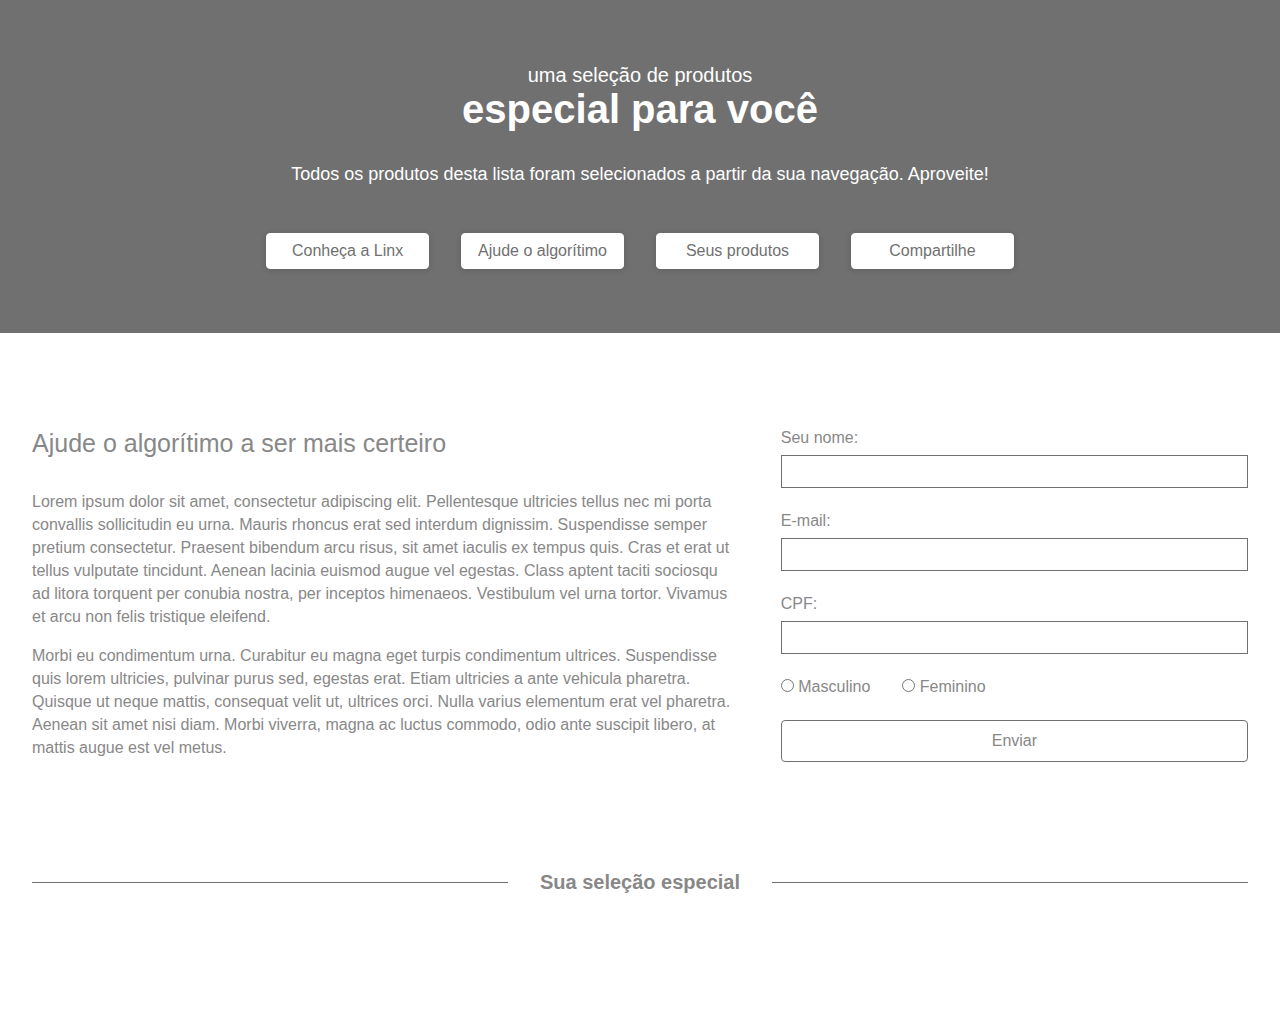
==== src/index.html @ a8bf762a "styles: adding home, algorithms and products section layout" ====
<!DOCTYPE html>
<html lang="pt-br">
<head>
  <meta charset="UTF-8">
  <meta http-equiv="X-UA-Compatible" content="IE=edge">
  <meta name="viewport" content="width=device-width, initial-scale=1.0">
  <link rel="stylesheet" href="styles/globals.css" />
  <link rel="stylesheet" href="styles/index.css" />
  <title>Linx | Frontend Challenge</title>
</head>
<body>

  <main class="hero">
    <h1>
      <span>uma seleção de produtos</span>
      especial para você
    </h1>
    <p>
      Todos os produtos desta lista
      foram selecionados a partir
      da sua navegação. Aproveite!
    </p>
    <div class="action-buttons">
      <a>Conheça a Linx</a>
      <a>Ajude o algorítimo</a>
      <a>Seus produtos</a>
      <a>Compartilhe</a>
    </div>
  </main>

  <div class="container">
    <section class="algorithm">
      <div class="algorithm-info">
        <h3>Ajude o algorítimo a ser mais certeiro</h3>
        <p>
          Lorem ipsum dolor sit amet, consectetur
          adipiscing elit. Pellentesque ultricies
          tellus nec mi porta convallis sollicitudin
          eu urna. Mauris rhoncus erat sed interdum
          dignissim. Suspendisse semper pretium
          consectetur. Praesent bibendum arcu risus,
          sit amet iaculis ex tempus quis. Cras et erat
          ut tellus vulputate tincidunt. Aenean lacinia
          euismod augue vel egestas. Class aptent taciti
          sociosqu ad litora torquent per conubia nostra,
          per inceptos himenaeos. Vestibulum vel urna tortor.
          Vivamus et arcu non felis tristique eleifend.
        </p>
        <p>
          Morbi eu condimentum urna. Curabitur eu
          magna eget turpis condimentum ultrices.
          Suspendisse quis lorem ultricies, pulvinar
          purus sed, egestas erat. Etiam ultricies
          a ante vehicula pharetra. Quisque ut neque
          mattis, consequat velit ut, ultrices orci.
          Nulla varius elementum erat vel pharetra.
          Aenean sit amet nisi diam. Morbi viverra,
          magna ac luctus commodo, odio ante suscipit
          libero, at mattis augue est vel metus.
        </p>
      </div>
      <div>
        <form class="algorithm-form">
          <div class="form-group">
            <label for="name">Seu nome:</label>
            <input id="name">
          </div>
          <div class="form-group">
            <label for="email">E-mail:</label>
            <input id="email">
          </div>
          <div class="form-group">
            <label for="doc">CPF:</label>
            <input id="doc">
          </div>
          <div class="radio-input">
            <div>
              <input type="radio" value="male" id="male" name="gender">
              <label for="male">Masculino</label>
            </div>
            <div>
              <input type="radio" value="female" id="female" name="gender">
              <label for="female">Feminino</label>
            </div>
          </div>
          <button class="button">Enviar</button>
        </form>
      </div>
    </section>

    <section>
      <span class="divider">Sua seleção especial</span>
      <div class="products" id="products">
      </div>
    </section>
  </div>

  <script type="module" src="scripts/index.js"></script>
</body>
</html>
---- src/styles/globals.css ----
* {
  margin: 0;
  padding: 0;
  box-sizing: border-box;
}

:root {
  --primary: #707070;
  --text: #888888;
  --white: #ffffff;
}

html {
  font-family: Helvetica, sans-serif;
  color: var(--text);
}

a, button {
  cursor: pointer;
}

button {
  outline: none;
  border: none;
}

/* Global classes */

.divider {
  position: relative;
  display: flex;
  justify-content: center;
  align-items: center;
  gap: 2rem;

  margin: 4rem 0;

  font-size: 20px;
  font-weight: 800;
  white-space: nowrap;
}

.divider::after {
  content: '';
  width: 100%;
  height: 1px;
  background: var(--primary);
}

.divider::before {
  content: '';
  width: 100%;
  height: 1px;
  background: var(--primary);
}
---- src/styles/index.css ----
.container {
  max-width: 1300px;
  margin: 0 auto;

  padding: 4rem 2rem;

  display: flex;
  flex-direction: column;
}

/* Main section */

.hero {
  position: relative;
  background: var(--primary);
  color: var(--white);

  padding: 4rem 2rem;

  display: flex;
  flex-direction: column;
  align-items: center;
}

.hero h1 {
  display: flex;
  flex-direction: column;
  align-items: center;
  font-size: 40px;

  margin-bottom: 2rem;
}

.hero h1 span {
  font-size: 20px;
  font-weight: 400;
}

.hero p {
  font-size: 18px;
  margin-bottom: 3rem;
}

.action-buttons{
  display: grid;
  grid-template-columns: 1fr 1fr 1fr 1fr;
  gap: 2rem;
}

.action-buttons a {
  display: flex;
  align-items: center;
  justify-content: center;

  text-align: center;
  white-space: nowrap;

  background: var(--white);
  color: var(--primary);
  box-shadow: 0px 1px 6px #00000029;

  border: 1px solid var(--white);
  border-radius: 4px;
  padding: 0.5rem 1rem;

  transition: all 0.3s ease;
}

.action-buttons a:hover {
  background: none;
  color: var(--white);
}

/* Algorithm section */

.algorithm {
  display: grid;
  grid-template-columns: 3fr 2fr;
  gap: 3rem;
  grid-gap: 3rem;

  color: var(--text);

  margin: 2rem 0;
}

.algorithm-info h3 {
  font-size: 25px;
  font-weight: 400;
  margin-bottom: 2rem;
}

.algorithm p {
  font-size: 16px;
  line-height: 23px;
  margin-bottom: 1rem;
}

.form-group {
  display: flex;
  flex-direction: column;

  margin-bottom: 1.5rem;
}

.form-group label {
  margin-bottom: 0.5rem;
}

.form-group input {
  padding: 0.5rem 1rem;
  border: 1px solid var(--primary);
}

.radio-input {
  display: flex;
  gap: 2rem;
  align-items: center;

  margin-bottom: 1.5rem;
}

.button {
  width: 100%;
  color: var(--text);
  font-size: 16px;

  background: none;
  border: 1px solid var(--primary);
  border-radius: 4px;
  padding: 0.7rem 1rem;

  transition: all 0.3s ease;
}

.button:hover {
  background: var(--text);
  color: var(--white);
}

/* Products Section */
.products {
  display: grid;
  grid-template-columns: 1fr 1fr 1fr 1fr;
  gap: 2rem;
  grid-gap: 2rem;
}

.card {
  display: flex;
  flex-direction: column;
  justify-content: center;
  gap: 1rem;
}

.card img {
  border: 1px solid var(--primary);
}

.card h5 {
  font-size: 18px;
  font-weight: 400;
}

.card p {
  font-size: 16px;
}

.price {
  display: flex;
  flex-direction: column;
  gap: 0.5rem;
}

.price span:nth-child(2) {
  font-size: 18px;
  font-weight: 800;
}

@media (max-width: 768px) {
  .action-buttons{
    grid-template-columns: 1fr 1fr;
  }
  
  .algorithm {
    grid-template-columns: 1fr;
  }
}
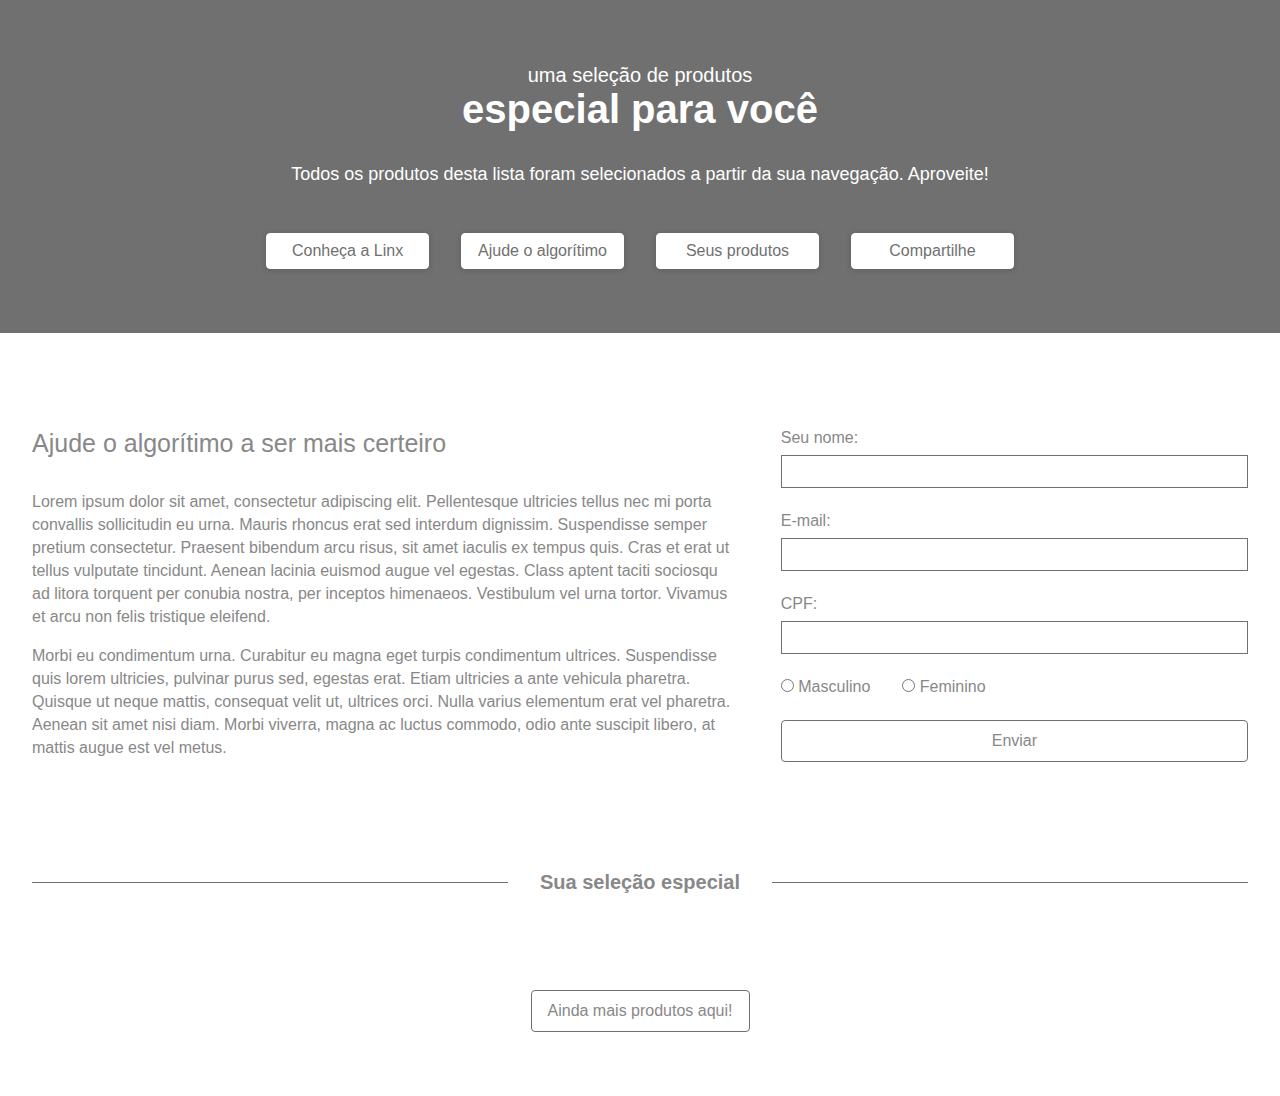
==== commit 3ef94404: "feat: listing products" ====
--- a/src/index.html
+++ b/src/index.html
@@ -88,13 +88,17 @@
       </div>
     </section>
 
-    <section>
+    <section class="selection">
       <span class="divider">Sua seleção especial</span>
       <div class="products" id="products">
+
+      </div>
+      <div>
+        <button class="button" id="more-products" data-page="1" onclick="moreProducts()">Ainda mais produtos aqui!</button>
       </div>
     </section>
   </div>
 
-  <script type="module" src="scripts/index.js"></script>
+  <script defer type="module" src="scripts/index.js"></script>
 </body>
 </html>--- a/src/styles/globals.css
+++ b/src/styles/globals.css
@@ -27,6 +27,7 @@
 /* Global classes */
 
 .divider {
+  width: 100%;
   position: relative;
   display: flex;
   justify-content: center;
--- a/src/styles/index.css
+++ b/src/styles/index.css
@@ -26,8 +26,10 @@
   display: flex;
   flex-direction: column;
   align-items: center;
+
   font-size: 40px;
-
+  text-align: center;
+  
   margin-bottom: 2rem;
 }
 
@@ -37,6 +39,7 @@
 }
 
 .hero p {
+  text-align: center;
   font-size: 18px;
   margin-bottom: 3rem;
 }
@@ -139,11 +142,19 @@
 }
 
 /* Products Section */
+.selection {
+  display: flex;
+  flex-direction: column;
+  align-items: center;
+}
+
 .products {
   display: grid;
   grid-template-columns: 1fr 1fr 1fr 1fr;
   gap: 2rem;
   grid-gap: 2rem;
+
+  margin: 0 0 2rem;
 }
 
 .card {
@@ -151,10 +162,6 @@
   flex-direction: column;
   justify-content: center;
   gap: 1rem;
-}
-
-.card img {
-  border: 1px solid var(--primary);
 }
 
 .card h5 {
@@ -166,6 +173,17 @@
   font-size: 16px;
 }
 
+.image-container {
+  width: 100%;
+  padding: 2rem;
+
+  display: flex;
+  align-items: center;
+  justify-content: center;
+
+  border: 1px solid var(--primary);
+}
+
 .price {
   display: flex;
   flex-direction: column;
@@ -177,6 +195,12 @@
   font-weight: 800;
 }
 
+@media (max-width: 900px) {
+  .products {
+    grid-template-columns: 1fr 1fr 1fr;
+  }
+}
+
 @media (max-width: 768px) {
   .action-buttons{
     grid-template-columns: 1fr 1fr;
@@ -185,4 +209,12 @@
   .algorithm {
     grid-template-columns: 1fr;
   }
+
+  .products {
+    grid-template-columns: 1fr 1fr;
+  }
+
+  .image-container  {
+    padding: 0;
+  }
 }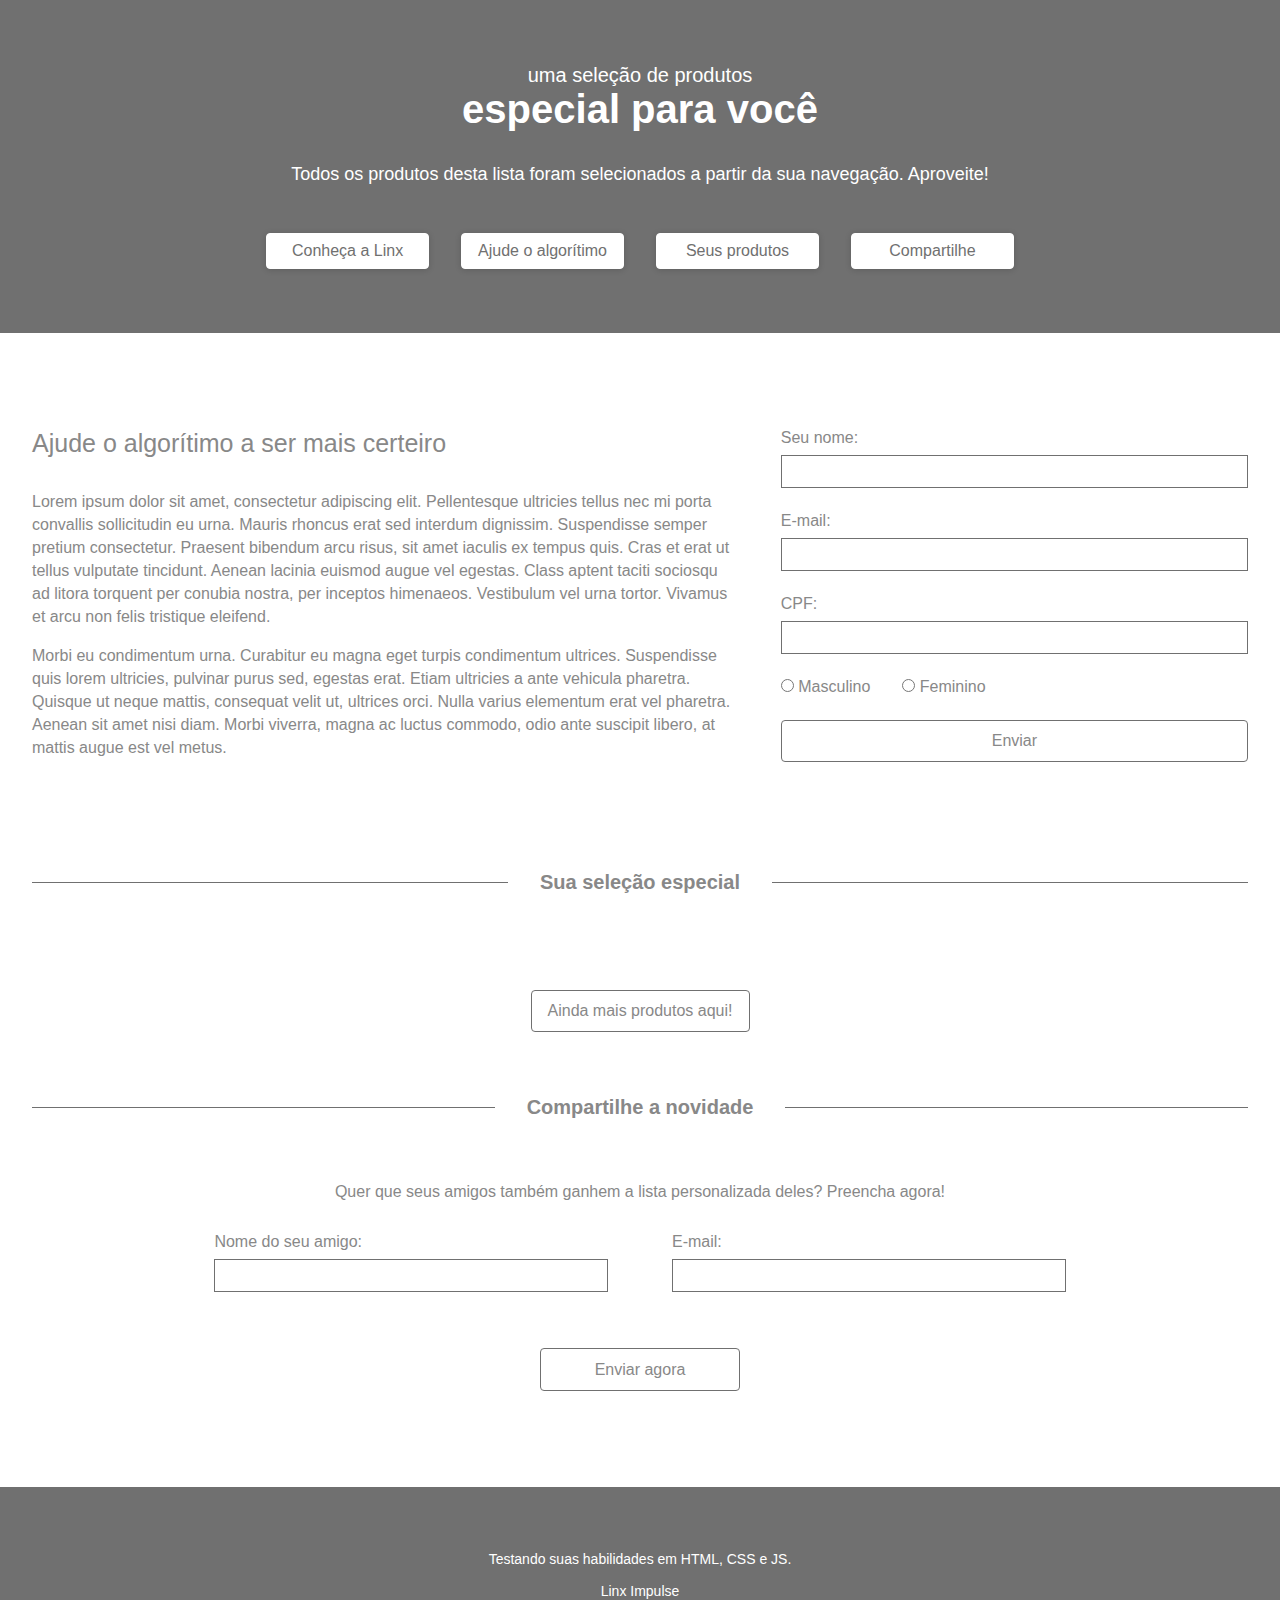
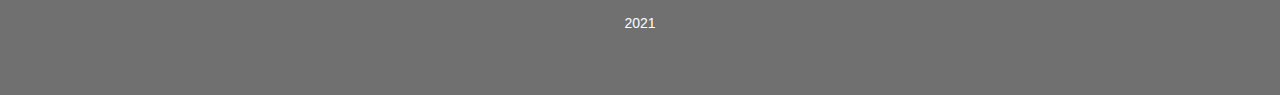
==== commit e9fee85e: "feat: formating money and desktop layout finish" ====
--- a/src/index.html
+++ b/src/index.html
@@ -90,15 +90,50 @@
 
     <section class="selection">
       <span class="divider">Sua seleção especial</span>
-      <div class="products" id="products">
-
-      </div>
+      <div class="products" id="products"></div>
       <div>
-        <button class="button" id="more-products" data-page="1" onclick="moreProducts()">Ainda mais produtos aqui!</button>
+        <button
+          class="button"
+          id="more-products"
+          data-page="1"
+          onclick="moreProducts()"
+        >
+          Ainda mais produtos aqui!
+        </button>
       </div>
     </section>
+
+    <section class="share">
+      <span class="divider">Compartilhe a novidade</span>
+      <p>
+        Quer que seus amigos também ganhem a
+        lista personalizada deles? Preencha
+        agora!
+      </p>
+      <form class="share-form">
+        <div>
+          <div class="form-group">
+            <label for="friend-name">Nome do seu amigo:</label>
+            <input id="friend-name">
+          </div>
+          <div class="form-group">
+            <label for="friend-email">E-mail:</label>
+            <input id="friend-email">
+          </div>
+        </div>
+        <div>
+          <button class="button">Enviar agora</button>
+        </div>
+      </form>
+    </section>
   </div>
-
-  <script defer type="module" src="scripts/index.js"></script>
+  
+  <footer class="footer">
+    <span>Testando suas habilidades em HTML, CSS e JS.</span>
+    <span>Linx Impulse</span>
+    <time>2021</time>
+  </footer>
+  
+  <script type="module" src="scripts/index.js"></script>
 </body>
 </html>--- a/src/styles/globals.css
+++ b/src/styles/globals.css
@@ -26,6 +26,25 @@
 
 /* Global classes */
 
+.button {
+  width: 100%;
+  min-width: 200px;
+  color: var(--text);
+  font-size: 16px;
+
+  background: none;
+  border: 1px solid var(--primary);
+  border-radius: 4px;
+  padding: 0.7rem 1rem;
+
+  transition: all 0.3s ease;
+}
+
+.button:hover {
+  background: var(--text);
+  color: var(--white);
+}
+
 .divider {
   width: 100%;
   position: relative;
@@ -53,4 +72,4 @@
   width: 100%;
   height: 1px;
   background: var(--primary);
-}+}
--- a/src/styles/index.css
+++ b/src/styles/index.css
@@ -100,6 +100,7 @@
 }
 
 .form-group {
+  width: 100%;
   display: flex;
   flex-direction: column;
 
@@ -121,24 +122,6 @@
   align-items: center;
 
   margin-bottom: 1.5rem;
-}
-
-.button {
-  width: 100%;
-  color: var(--text);
-  font-size: 16px;
-
-  background: none;
-  border: 1px solid var(--primary);
-  border-radius: 4px;
-  padding: 0.7rem 1rem;
-
-  transition: all 0.3s ease;
-}
-
-.button:hover {
-  background: var(--text);
-  color: var(--white);
 }
 
 /* Products Section */
@@ -195,6 +178,48 @@
   font-weight: 800;
 }
 
+/* Share section */
+
+.share {
+  display: flex;
+  flex-direction: column;
+  align-items: center;
+}
+
+.share-form {
+  width: 70%;
+  display: flex;
+  flex-direction: column;
+  justify-content: center;
+  align-items: center;
+  
+  margin: 2rem 0;
+}
+
+.share-form>div:first-child {
+  width: 100%;
+  display: flex;
+  gap: 4rem;
+  margin-bottom: 2rem;
+}
+
+/* Footer */
+
+.footer {
+  background: var(--primary);
+  color: var(--white);
+
+  font-size: 14px;
+
+  padding: 4rem 2rem;
+
+  display: flex;
+  flex-direction: column;
+  justify-content: center;
+  align-items: center;
+  gap: 1rem;
+}
+
 @media (max-width: 900px) {
   .products {
     grid-template-columns: 1fr 1fr 1fr;
@@ -217,4 +242,13 @@
   .image-container  {
     padding: 0;
   }
+
+  .share-form {
+    width: 100%;
+  }
+
+  .share-form>div {
+    flex-direction: column;
+    gap: 0;
+  }
 }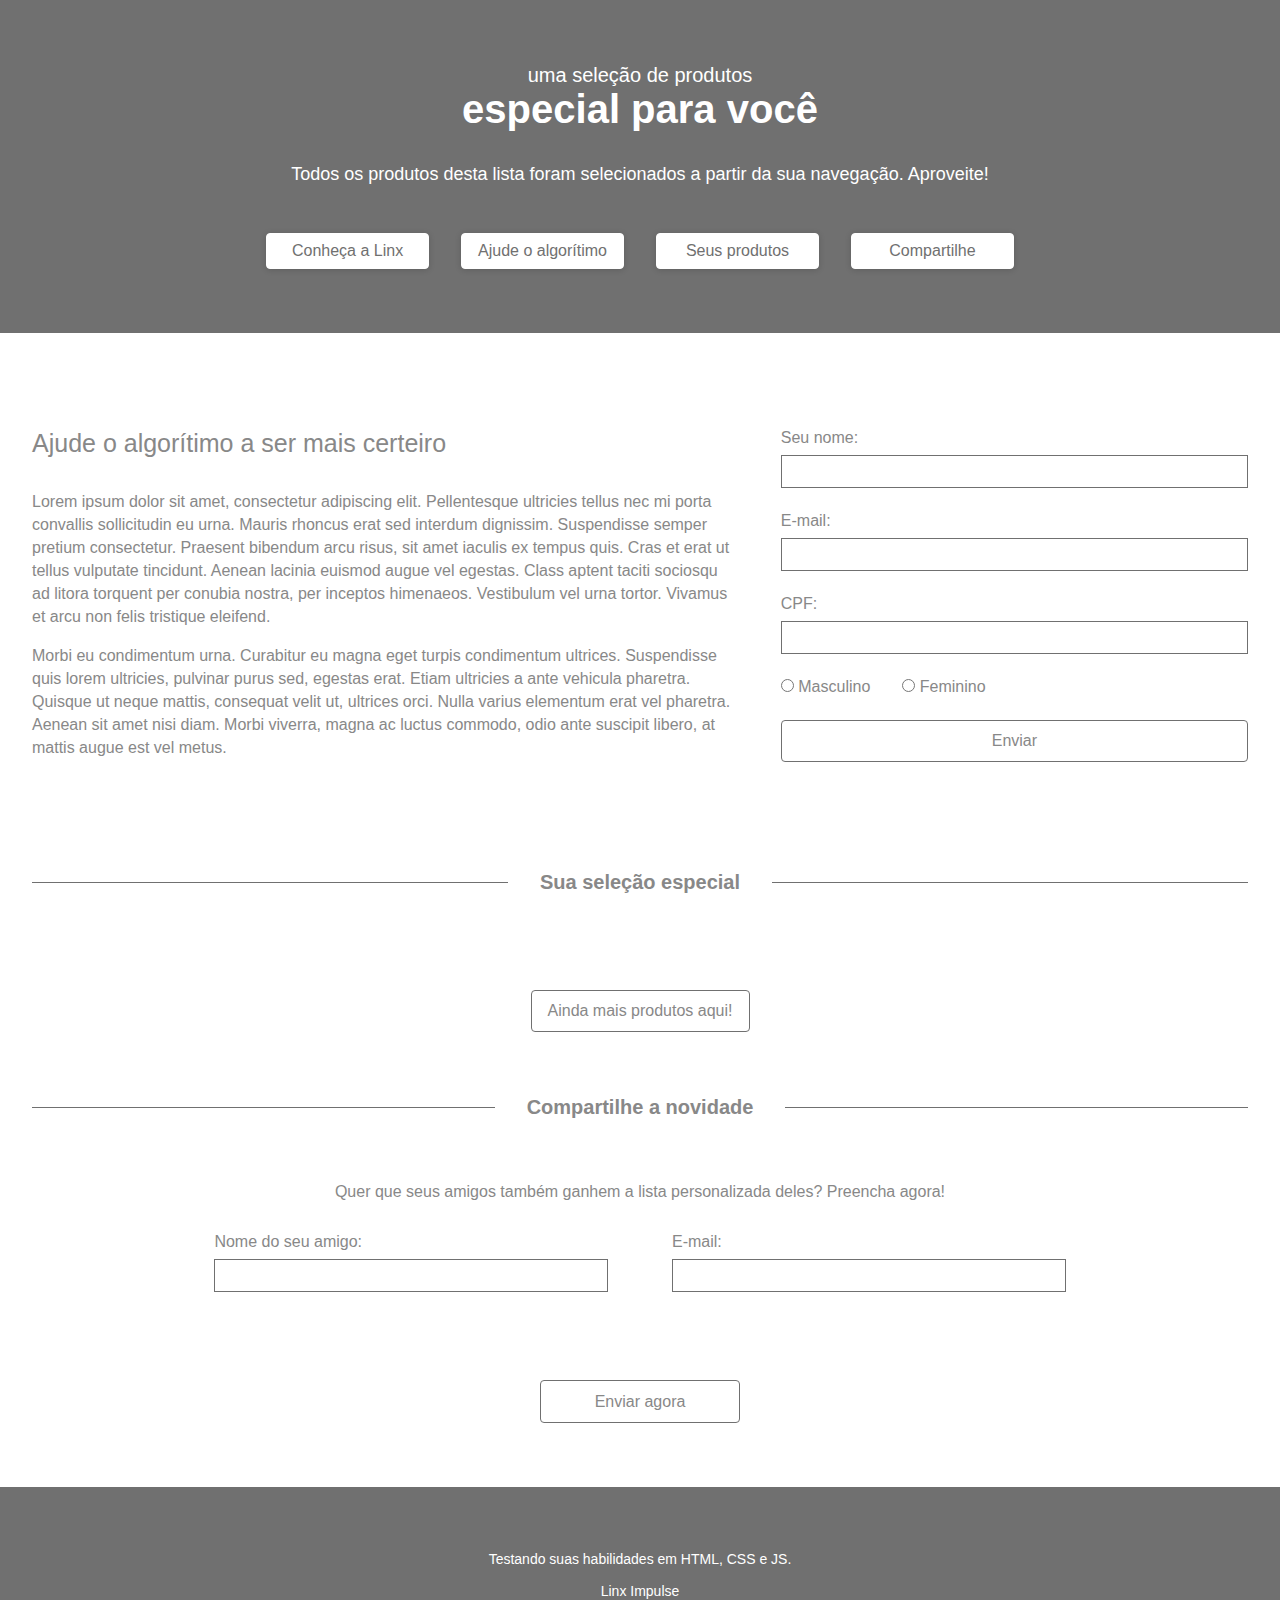
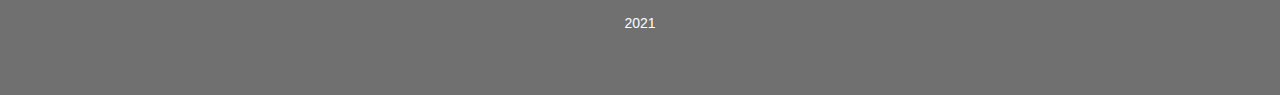
==== commit 0b6ff606: "feat: friend share" ====
--- a/src/index.html
+++ b/src/index.html
@@ -83,8 +83,8 @@
               <label for="female">Feminino</label>
             </div>
           </div>
-          <button class="button">Enviar</button>
         </form>
+        <button class="button" type="submit" onclick="sendForm()">Enviar</button>
       </div>
     </section>
 
@@ -121,10 +121,10 @@
             <input id="friend-email">
           </div>
         </div>
-        <div>
-          <button class="button">Enviar agora</button>
-        </div>
       </form>
+      <div>
+        <button class="button" onclick="friendShare()">Enviar agora</button>
+      </div>
     </section>
   </div>
   
--- a/src/styles/globals.css
+++ b/src/styles/globals.css
@@ -2,6 +2,7 @@
   margin: 0;
   padding: 0;
   box-sizing: border-box;
+  outline: none;
 }
 
 :root {
@@ -20,7 +21,6 @@
 }
 
 button {
-  outline: none;
   border: none;
 }
 
@@ -73,3 +73,38 @@
   height: 1px;
   background: var(--primary);
 }
+
+.notify {
+  width: fit-content;
+  color: var(--white);
+
+  border-radius: 0.5rem;
+
+  padding: 1rem 2rem;
+
+  display: flex;
+  flex-direction: column;
+  gap: 0.2rem;
+
+  position: fixed;
+  top: 2rem;
+  right: 2rem;
+
+  animation: notify .5s;
+}
+
+.notify span {
+  font-weight: 800;
+}
+
+@keyframes notify {
+  from {
+    right: -300px;
+    opacity: 0;
+  }
+
+  to {
+    right: 2rem;
+    opacity: 1;
+  }
+}--- a/src/styles/index.css
+++ b/src/styles/index.css
@@ -114,6 +114,12 @@
 .form-group input {
   padding: 0.5rem 1rem;
   border: 1px solid var(--primary);
+
+  transition: all 0.3s ease;
+}
+
+.form-group input:focus-visible {
+  box-shadow: 0 12px 24px rgb(0 0 0 / 10%);
 }
 
 .radio-input {
@@ -147,15 +153,6 @@
   gap: 1rem;
 }
 
-.card h5 {
-  font-size: 18px;
-  font-weight: 400;
-}
-
-.card p {
-  font-size: 16px;
-}
-
 .image-container {
   width: 100%;
   padding: 2rem;
@@ -167,6 +164,21 @@
   border: 1px solid var(--primary);
 }
 
+.info-container {
+  display: flex;
+  flex-direction: column;
+  gap: 1rem;
+}
+
+.info-container h5 {
+  font-size: 18px;
+  font-weight: 400;
+}
+
+.info-container p {
+  font-size: 16px;
+}
+
 .price {
   display: flex;
   flex-direction: column;
@@ -227,16 +239,37 @@
 }
 
 @media (max-width: 768px) {
+  .container {
+    padding: 4rem 1rem;
+  }
+
   .action-buttons{
     grid-template-columns: 1fr 1fr;
   }
+
+  .action-buttons a {
+    font-size: 14px;
+  }
   
   .algorithm {
     grid-template-columns: 1fr;
   }
 
   .products {
-    grid-template-columns: 1fr 1fr;
+    grid-template-columns: 1fr;
+  }
+
+  .card {
+    flex-direction: row;
+  }
+
+  .info-container h5 {
+    font-size: 16px;
+    font-weight: 400;
+  }
+  
+  .info-container p {
+    font-size: 14px;
   }
 
   .image-container  {
@@ -247,8 +280,14 @@
     width: 100%;
   }
 
-  .share-form>div {
+  .share-form>div:first-child {
     flex-direction: column;
     gap: 0;
   }
+}
+
+@media (max-width: 360px) {
+  .card {
+    flex-direction: column;
+  }
 }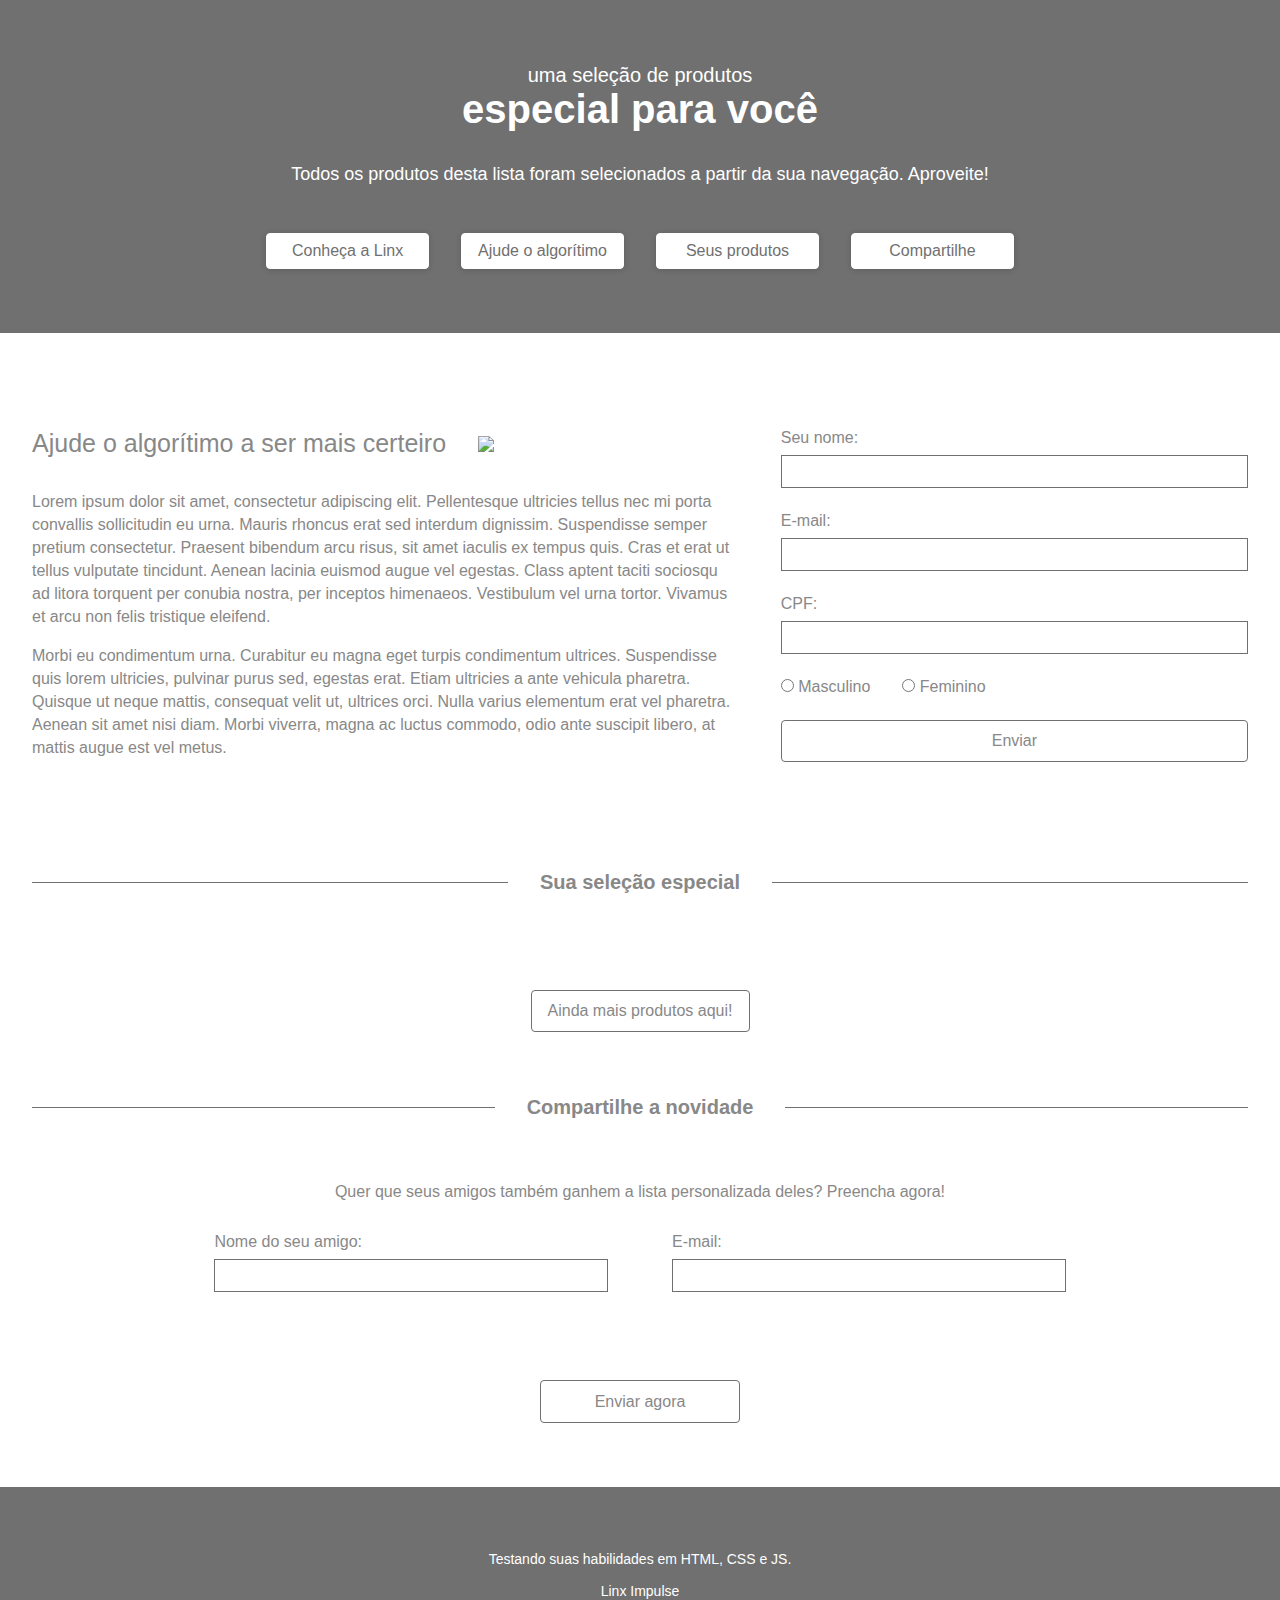
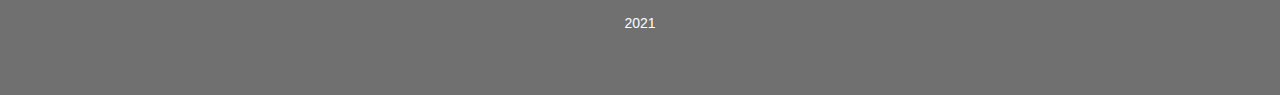
==== commit 8d627d6a: "feat: email layout and listing products" ====
--- a/src/index.html
+++ b/src/index.html
@@ -31,33 +31,38 @@
   <div class="container">
     <section class="algorithm">
       <div class="algorithm-info">
-        <h3>Ajude o algorítimo a ser mais certeiro</h3>
-        <p>
-          Lorem ipsum dolor sit amet, consectetur
-          adipiscing elit. Pellentesque ultricies
-          tellus nec mi porta convallis sollicitudin
-          eu urna. Mauris rhoncus erat sed interdum
-          dignissim. Suspendisse semper pretium
-          consectetur. Praesent bibendum arcu risus,
-          sit amet iaculis ex tempus quis. Cras et erat
-          ut tellus vulputate tincidunt. Aenean lacinia
-          euismod augue vel egestas. Class aptent taciti
-          sociosqu ad litora torquent per conubia nostra,
-          per inceptos himenaeos. Vestibulum vel urna tortor.
-          Vivamus et arcu non felis tristique eleifend.
-        </p>
-        <p>
-          Morbi eu condimentum urna. Curabitur eu
-          magna eget turpis condimentum ultrices.
-          Suspendisse quis lorem ultricies, pulvinar
-          purus sed, egestas erat. Etiam ultricies
-          a ante vehicula pharetra. Quisque ut neque
-          mattis, consequat velit ut, ultrices orci.
-          Nulla varius elementum erat vel pharetra.
-          Aenean sit amet nisi diam. Morbi viverra,
-          magna ac luctus commodo, odio ante suscipit
-          libero, at mattis augue est vel metus.
-        </p>
+        <div class="expand">
+          <h3>Ajude o algorítimo a ser mais certeiro</h3>
+          <img id="arrow" onclick="collapse()" src="https://img.icons8.com/ios-glyphs/24/000000/chevron-down.png"/>
+        </div>
+        <div id="content">
+          <p>
+            Lorem ipsum dolor sit amet, consectetur
+            adipiscing elit. Pellentesque ultricies
+            tellus nec mi porta convallis sollicitudin
+            eu urna. Mauris rhoncus erat sed interdum
+            dignissim. Suspendisse semper pretium
+            consectetur. Praesent bibendum arcu risus,
+            sit amet iaculis ex tempus quis. Cras et erat
+            ut tellus vulputate tincidunt. Aenean lacinia
+            euismod augue vel egestas. Class aptent taciti
+            sociosqu ad litora torquent per conubia nostra,
+            per inceptos himenaeos. Vestibulum vel urna tortor.
+            Vivamus et arcu non felis tristique eleifend.
+          </p>
+          <p>
+            Morbi eu condimentum urna. Curabitur eu
+            magna eget turpis condimentum ultrices.
+            Suspendisse quis lorem ultricies, pulvinar
+            purus sed, egestas erat. Etiam ultricies
+            a ante vehicula pharetra. Quisque ut neque
+            mattis, consequat velit ut, ultrices orci.
+            Nulla varius elementum erat vel pharetra.
+            Aenean sit amet nisi diam. Morbi viverra,
+            magna ac luctus commodo, odio ante suscipit
+            libero, at mattis augue est vel metus.
+          </p>
+        </div>
       </div>
       <div>
         <form class="algorithm-form">
@@ -71,7 +76,7 @@
           </div>
           <div class="form-group">
             <label for="doc">CPF:</label>
-            <input id="doc">
+            <input type="number" id="doc">
           </div>
           <div class="radio-input">
             <div>
--- a/src/styles/globals.css
+++ b/src/styles/globals.css
@@ -3,6 +3,7 @@
   padding: 0;
   box-sizing: border-box;
   outline: none;
+  text-decoration: none;
 }
 
 :root {
@@ -97,6 +98,52 @@
   font-weight: 800;
 }
 
+/* Procuts cards */
+
+.card {
+  display: flex;
+  flex-direction: column;
+  justify-content: center;
+  gap: 1rem;
+}
+
+.image-container {
+  width: 100%;
+  padding: 2rem;
+
+  display: flex;
+  align-items: center;
+  justify-content: center;
+
+  border: 1px solid var(--primary);
+}
+
+.info-container {
+  display: flex;
+  flex-direction: column;
+  gap: 1rem;
+}
+
+.info-container h5 {
+  font-size: 18px;
+  font-weight: 400;
+}
+
+.info-container p {
+  font-size: 16px;
+}
+
+.price {
+  display: flex;
+  flex-direction: column;
+  gap: 0.5rem;
+}
+
+.price span:nth-child(2) {
+  font-size: 18px;
+  font-weight: 800;
+}
+
 @keyframes notify {
   from {
     right: -300px;
--- a/src/styles/index.css
+++ b/src/styles/index.css
@@ -87,10 +87,30 @@
   margin: 2rem 0;
 }
 
-.algorithm-info h3 {
+.expand {
+  display: flex;
+  align-items: center;
+  gap: 2rem;
+  margin-bottom: 2rem;
+}
+
+.expand h3 {
   font-size: 25px;
   font-weight: 400;
-  margin-bottom: 2rem;
+}
+
+.expand img {
+  cursor: pointer;
+  transition: transform  0.3s ease-in-out;
+}
+
+.spin {
+  transform: rotate(-180deg);
+}
+
+.collapse {
+  display: none;
+  transition: display 0.3s ease-in-out;
 }
 
 .algorithm p {
@@ -146,50 +166,6 @@
   margin: 0 0 2rem;
 }
 
-.card {
-  display: flex;
-  flex-direction: column;
-  justify-content: center;
-  gap: 1rem;
-}
-
-.image-container {
-  width: 100%;
-  padding: 2rem;
-
-  display: flex;
-  align-items: center;
-  justify-content: center;
-
-  border: 1px solid var(--primary);
-}
-
-.info-container {
-  display: flex;
-  flex-direction: column;
-  gap: 1rem;
-}
-
-.info-container h5 {
-  font-size: 18px;
-  font-weight: 400;
-}
-
-.info-container p {
-  font-size: 16px;
-}
-
-.price {
-  display: flex;
-  flex-direction: column;
-  gap: 0.5rem;
-}
-
-.price span:nth-child(2) {
-  font-size: 18px;
-  font-weight: 800;
-}
-
 /* Share section */
 
 .share {
@@ -222,6 +198,7 @@
   color: var(--white);
 
   font-size: 14px;
+  text-align: center;
 
   padding: 4rem 2rem;
 
@@ -239,12 +216,22 @@
 }
 
 @media (max-width: 768px) {
+  .hero h1 {
+    align-items: flex-start;
+    text-align: left;
+  }
+
+  .hero p {
+    text-align: left;
+  }
+
   .container {
     padding: 4rem 1rem;
   }
 
   .action-buttons{
     grid-template-columns: 1fr 1fr;
+    gap: 1rem;
   }
 
   .action-buttons a {
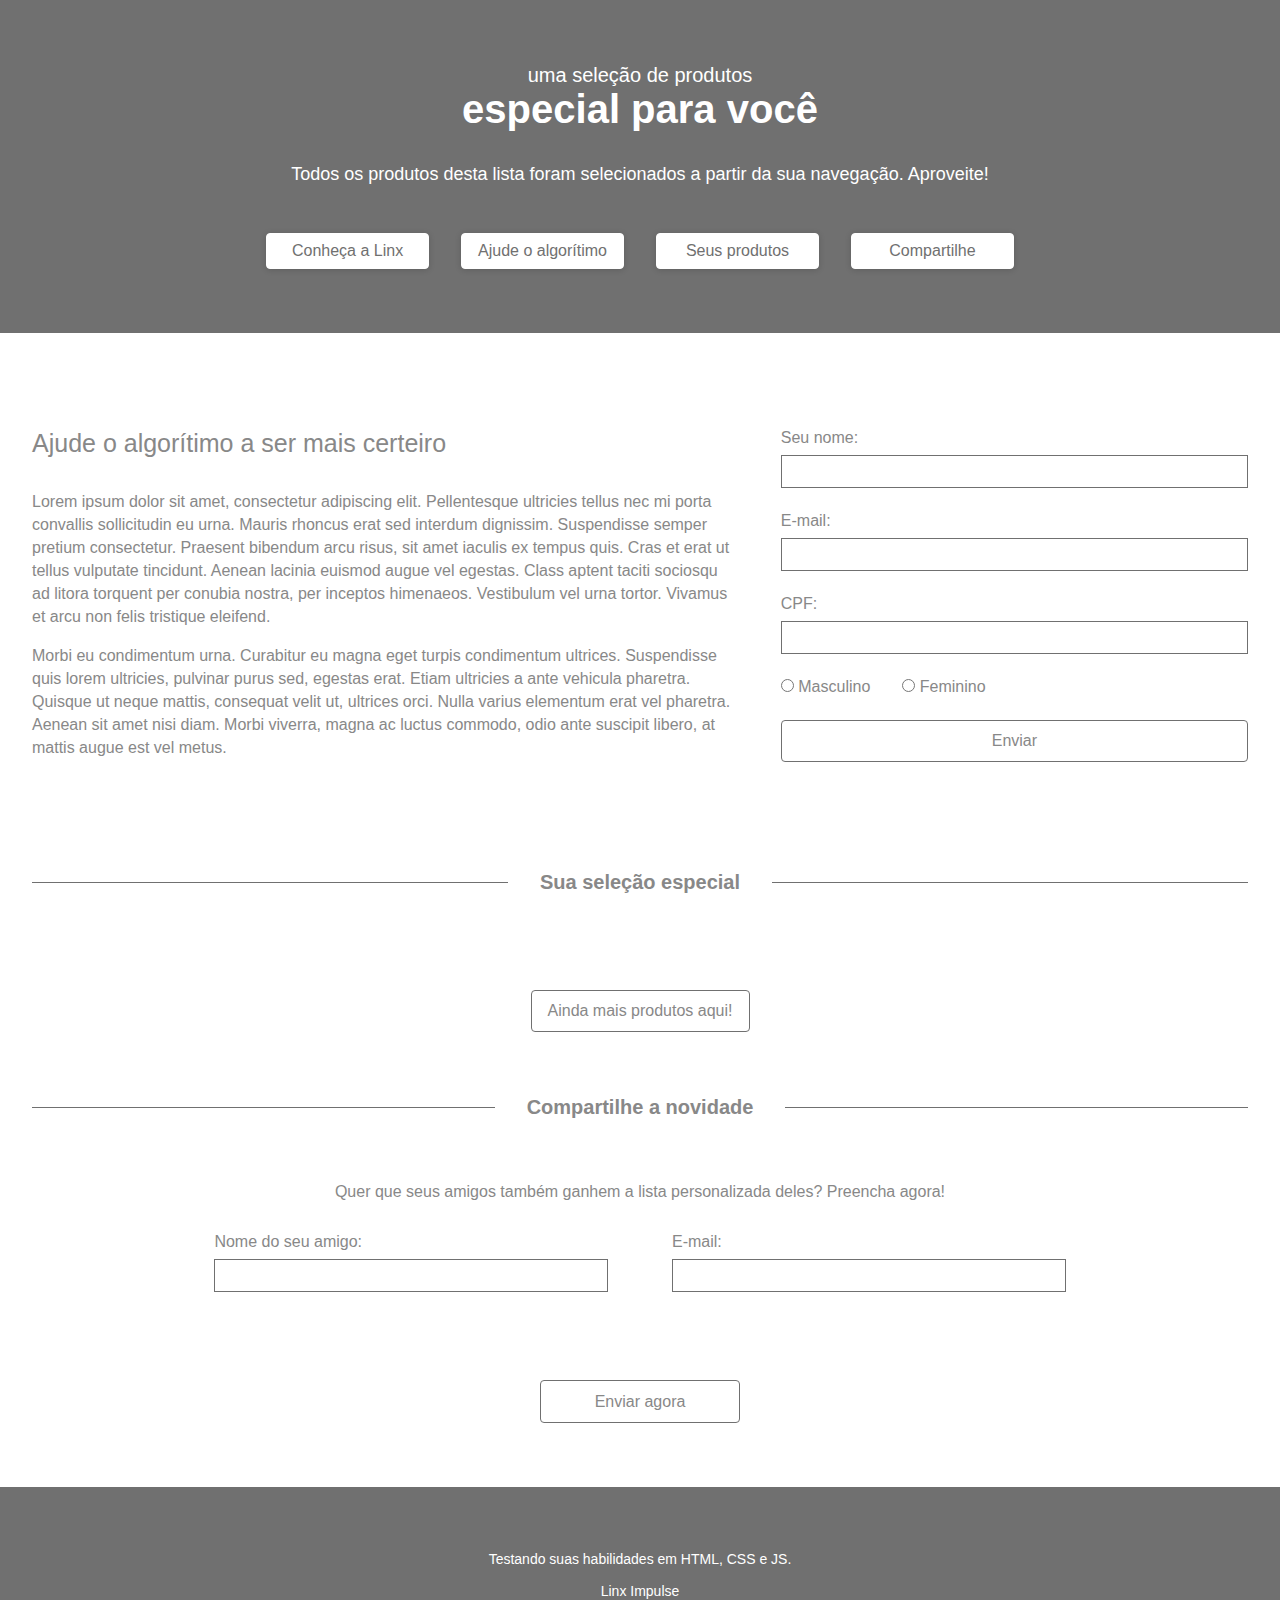
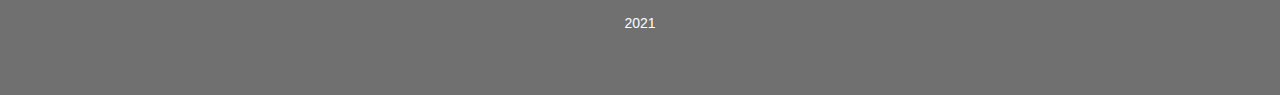
==== commit f505f831: "style: redirect links and collapse improvment" ====
--- a/src/index.html
+++ b/src/index.html
@@ -21,14 +21,18 @@
       da sua navegação. Aproveite!
     </p>
     <div class="action-buttons">
-      <a>Conheça a Linx</a>
-      <a>Ajude o algorítimo</a>
-      <a>Seus produtos</a>
-      <a>Compartilhe</a>
+      <a
+        href="https://www.linx.com.br/transformacao-digital/linx-impulse/"
+        target="__blank">
+        Conheça a Linx
+      </a>
+      <a href="#algorithm">Ajude o algorítimo</a>
+      <a href="#products">Seus produtos</a>
+      <a href="#share">Compartilhe</a>
     </div>
   </main>
 
-  <div class="container">
+  <div class="container" id="algorithm">
     <section class="algorithm">
       <div class="algorithm-info">
         <div class="expand">
@@ -108,7 +112,7 @@
       </div>
     </section>
 
-    <section class="share">
+    <section id="share" class="share">
       <span class="divider">Compartilhe a novidade</span>
       <p>
         Quer que seus amigos também ganhem a
--- a/src/styles/index.css
+++ b/src/styles/index.css
@@ -100,6 +100,7 @@
 }
 
 .expand img {
+  display: none;
   cursor: pointer;
   transition: transform  0.3s ease-in-out;
 }
@@ -242,6 +243,10 @@
     grid-template-columns: 1fr;
   }
 
+  .expand img {
+    display: block;
+  }
+
   .products {
     grid-template-columns: 1fr;
   }
